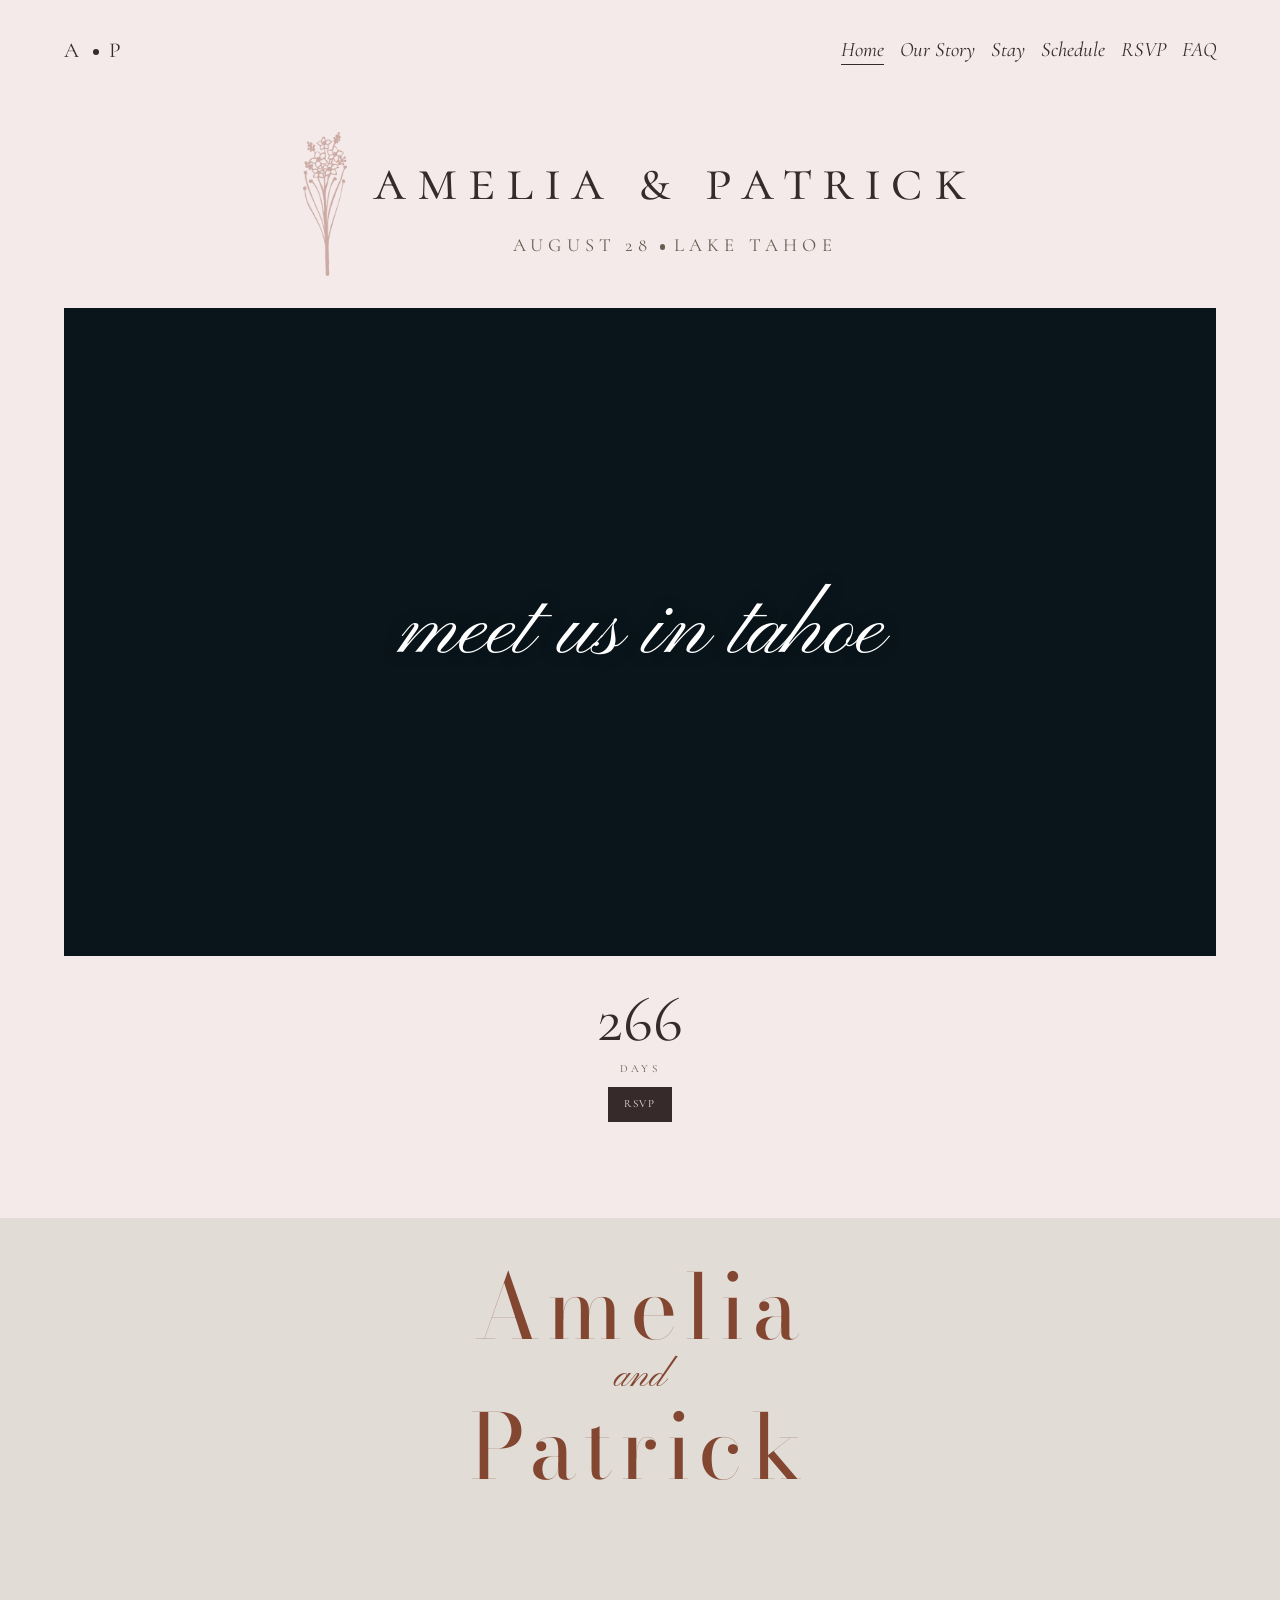
==== index.html @ a4e42ea4 "first commit" ====
<!DOCTYPE html>
<html lang="en">
  <head>
    <meta charset="utf-8" />
    <meta name="viewport" content="width=device-width, initial-scale=1" />
    <title>Amelia and Patrick, August 28, Lake Tahoe</title>
    <link rel="preconnect" href="https://fonts.googleapis.com" />
    <link rel="preconnect" href="https://fonts.gstatic.com" crossorigin />
    <link
      href="https://fonts.googleapis.com/css2?family=Bodoni+Moda:opsz,wght@6..96,400&family=Cormorant+Garamond:ital,wght@0,400;0,500;1,400&family=Pinyon+Script&display=swap"
      rel="stylesheet"
    />
    <link rel="stylesheet" href="src/styles/tokens.css" />
    <link rel="stylesheet" href="src/styles/site.css" />
  </head>
  <body>
    <header class="site-header">
      <nav class="nav" aria-label="Pages">
        <a class="mark" href="index.html">A<span class="sep" aria-hidden="true"></span>P</a>
        <ul class="nav-links">
          <li><a href="index.html" aria-current="page">Home</a></li>
          <li><a href="story.html">Our Story</a></li>
          <li><a href="stay.html">Stay</a></li>
          <li><a href="schedule.html">Schedule</a></li>
          <li><a href="rsvp.html">RSVP</a></li>
          <li><a href="faq.html">FAQ</a></li>
        </ul>
      </nav>
    </header>

    <main>
      <section class="hero">
        <div class="hero-lockup">
          <div class="hero-names">
            <span class="hero-flower" aria-hidden="true"></span>
            <div class="hero-title">
              <h1 class="names">Amelia & Patrick</h1>
              <p class="kicker">August 28<span class="sep" aria-hidden="true"></span>Lake Tahoe</p>
            </div>
          </div>
          
          <!-- <hr class="rule" />
          <p class="letter">
            August 28, in Lake Tahoe. We are glad you are here. The weekend, the
            travel, and how to reply each have their own page.
          </p>
          <hr class="rule" /> -->
        </div>
        <div class="welcome">
          <video
            class="welcome-film"
            autoplay
            muted
            loop
            playsinline
            preload="auto"
            aria-label="Lake Tahoe"
          >
            <source src="tahoe_welcome_loop.mp4" type="video/mp4" />
          </video>
          <p class="welcome-script">meet us in tahoe</p>
        </div>
        <p class="countdown">
          <span class="countdown-count" id="days">0</span>
          <span class="countdown-label" id="days-label">days</span>
          <a class="button" href="rsvp.html">RSVP</a>
        </p>
        
        
      </section>

      <section class="lockup" aria-label="Amelia and Patrick">
        <p>
          Amelia
          <span class="script">and</span>
          Patrick
        </p>
      </section>
    </main>
    <script>
      const weddingMonth = 7;
      const weddingDay = 28;
      const today = new Date();
      const start = new Date(today.getFullYear(), today.getMonth(), today.getDate());
      let year = start.getFullYear();
      if (start > new Date(year, weddingMonth, weddingDay)) year += 1;
      const wedding = new Date(year, weddingMonth, weddingDay);
      const days = Math.round((wedding - start) / 86400000);
      const count = document.querySelector("#days");
      const label = document.querySelector("#days-label");
      count.textContent = String(days);
      label.textContent = days === 1 ? "day" : "days";
      count.closest(".countdown").setAttribute(
        "aria-label",
        days === 0 ? "The wedding is today" : `${days} ${label.textContent} until August 28`
      );

      const film = document.querySelector(".welcome-film");
      if (window.matchMedia("(prefers-reduced-motion: reduce)").matches) {
        film.removeAttribute("autoplay");
        film.pause();
      }
    </script>
  </body>
</html>
---- src/styles/tokens.css ----
/*
  Pressed paper — wedding site tokens.

  Pigments are sampled from the reference images (Oct 25, 2026).
  Components use the role variables below. Do not use --pigment-* in UI.

  Day pages use blush (the default): Amelia & Patrick, August 28, Lake Tahoe.
  Sprigs are the drawings in src/ornament/, recolored to --color-ornament.
  Pattern bands use --color-leaf and --color-bell, and sit at an edge.
  Other suites, set on any parent:
    data-palette="ivory"        — cream ground, navy ink
    data-palette="powder"       — powder ground, slate ink
    data-palette="night"        — sleeping arrangements and night activities only

  Webfonts to load when the site is built, in this order:
    Bodoni Moda, Cormorant Garamond, Pinyon Script.
  The stacks fall back to Didot, Iowan Old Style, and Snell Roundhand.
*/

:root {
  /* Pigments */
  --pigment-paper: #f6f0ec;
  --pigment-blush-paper: #f4eae9;
  --pigment-plaster: #e1dcd6;
  --pigment-navy: #1f3160;
  --pigment-warm-black: #362a2a;
  --pigment-espresso: #3b2c24;
  --pigment-taupe: #6b5c53;
  --pigment-terracotta: #834630;
  --pigment-rose: #a2766e;
  --pigment-blossom: #ccaba5;
  --pigment-powder: #dde5eb;
  --pigment-powder-sunk: #d3dde4;
  --pigment-powder-deep: #c2d2dc;
  --pigment-slate: #4a5c70;
  --pigment-botanical: #6e8197;
  --pigment-slate-wash: #b9c6d3;
  --pigment-card-white: #f0f2f3;
  --pigment-night: #09151a;
  --pigment-night-raised: #121e24;
  --pigment-night-deep: #182429;
  --pigment-candle: #f8efe4;
  --pigment-candle-dim: #c9c4bd;
  --pigment-petal: #c2baa9;
  --pigment-leaf: #202820;
  --pigment-indigo: #263f61;
  --pigment-herb: #55567e;
  --pigment-sage: #79806d;
  --pigment-pattern-line: #363929;
  --pigment-chartreuse: #a0913a;
  --pigment-bell: #d6bc70;
  --pigment-mum-ground: #1b3648;
  --pigment-delft-cream: #f1eadb;

  /* Roles — blush, the day default */
  --color-ground: var(--pigment-blush-paper);
  --color-surface: var(--pigment-paper);
  --color-editorial: var(--pigment-plaster);
  --color-ink: var(--pigment-warm-black);
  --color-muted: var(--pigment-taupe);
  --color-accent: var(--pigment-terracotta);
  --color-rule: var(--pigment-blossom);
  --color-ornament: var(--pigment-indigo);
  --color-leaf: var(--pigment-sage);
  --color-bell: var(--pigment-bell);
  --color-on-accent: var(--pigment-blush-paper);

  /* Type */
  --font-display: "Bodoni Moda", Didot, "Bodoni MT", Palatino, serif;
  --font-text: "Cormorant Garamond", "Iowan Old Style", Palatino, Georgia, serif;
  --font-script: "Pinyon Script", "Snell Roundhand", "Apple Chancery", cursive;

  --text-display: 4.5rem;
  --leading-display: 0.92;
  --tracking-display: 0.08em;

  --text-name: 1.75rem;
  --tracking-name: 0.18em;

  --text-script: 2.25rem;

  --text-kicker: 0.6875rem;
  --tracking-kicker: 0.28em;

  --text-body: 1.0625rem;
  --leading-body: 1.7;

  --text-nav: 0.9375rem;

  --text-button: 0.6875rem;
  --tracking-button: 0.16em;

  /* Space */
  --space-1: 4px;
  --space-2: 8px;
  --space-3: 12px;
  --space-4: 16px;
  --space-5: 24px;
  --space-6: 32px;
  --space-7: 48px;
  --space-8: 64px;
  --space-9: 96px;
  --space-10: 128px;

  --measure-prose: 34rem;
  --measure-page: 72rem;

  /* Shape. Pages stay flat. The shadow is for a physical invitation card only. */
  --radius-sharp: 0;
  --radius-card: 12px;
  --shadow-card: 0 18px 40px rgb(31 49 96 / 8%);

  --duration: 160ms;
  --ease-out: cubic-bezier(0.2, 0, 0, 1);
}

[data-palette="ivory"] {
  --color-ground: var(--pigment-paper);
  --color-surface: var(--pigment-blush-paper);
  --color-editorial: var(--pigment-plaster);
  --color-ink: var(--pigment-navy);
  --color-muted: var(--pigment-taupe);
  --color-accent: var(--pigment-terracotta);
  --color-rule: var(--pigment-blossom);
  --color-ornament: var(--pigment-indigo);
  --color-leaf: var(--pigment-sage);
  --color-bell: var(--pigment-bell);
  --color-on-accent: var(--pigment-paper);
}

[data-palette="powder"] {
  --color-ground: var(--pigment-powder);
  --color-surface: var(--pigment-powder-sunk);
  --color-editorial: var(--pigment-powder-deep);
  --color-ink: var(--pigment-slate);
  --color-muted: var(--pigment-slate);
  --color-accent: var(--pigment-slate);
  --color-rule: var(--pigment-slate-wash);
  --color-ornament: var(--pigment-indigo);
  --color-leaf: var(--pigment-sage);
  --color-bell: var(--pigment-bell);
  --color-on-accent: var(--pigment-card-white);
}

[data-palette="night"] {
  --color-ground: var(--pigment-night);
  --color-surface: var(--pigment-night-raised);
  --color-editorial: var(--pigment-night-deep);
  --color-ink: var(--pigment-candle);
  --color-muted: var(--pigment-candle-dim);
  --color-accent: var(--pigment-candle);
  --color-rule: var(--pigment-petal);
  --color-ornament: var(--pigment-petal);
  --color-leaf: var(--pigment-leaf);
  --color-bell: var(--pigment-bell);
  --color-on-accent: var(--pigment-night);
}
---- src/styles/site.css ----
*,
*::before,
*::after {
  box-sizing: border-box;
}

html {
  scroll-behavior: smooth;
}

body {
  margin: 0;
  background: var(--color-ground);
  color: var(--color-ink);
  font-family: var(--font-text);
  font-size: clamp(1.125rem, 0.4vw + 1rem, 1.5rem);
  line-height: var(--leading-body);
}

a {
  color: inherit;
  text-decoration: none;
}

:focus-visible {
  outline: 2px solid var(--color-ink);
  outline-offset: 3px;
}

.site-header {
  padding: var(--space-6) var(--space-5) 0;
}

.hero {
  padding: 0 var(--space-5) var(--space-9);
}

.story,
.schedule,
.lockup,
.reply,
.faq {
  padding: var(--space-7) var(--space-5) var(--space-10);
}

.surface-page {
  background: var(--color-surface);
}

.nav {
  display: flex;
  align-items: center;
  justify-content: space-between;
  gap: var(--space-5);
  max-width: var(--measure-page);
  margin: 0 auto;
}

.mark {
  font-size: clamp(1.05rem, 0.6vw + 0.85rem, 1.5rem);
  letter-spacing: 0.22em;
}

.nav-links {
  display: flex;
  flex-wrap: wrap;
  justify-content: flex-end;
  gap: var(--space-4);
  margin: 0;
  padding: 0;
  list-style: none;
}

.nav-links a {
  font-style: italic;
  font-size: clamp(1.05rem, 0.55vw + 0.85rem, 1.45rem);
  padding-bottom: 2px;
  border-bottom: 1px solid transparent;
}

.sep {
  display: inline-block;
  width: 0.28em;
  height: 0.28em;
  margin: 0 0.45em 0.08em;
  border-radius: 50%;
  background: currentColor;
  vertical-align: middle;
}

.nav-links a[aria-current="page"] {
  border-bottom-color: var(--color-ink);
}

.herb-row {
  display: flex;
  flex-wrap: wrap;
  justify-content: center;
  align-items: flex-end;
  gap: clamp(0.75rem, 2vw, 2.25rem);
  max-width: var(--measure-page);
  margin: clamp(1.25rem, 3vw, 2.75rem) auto 0;
}

.herb-row img {
  flex: 1 1 0;
  width: 0;
  min-width: 0;
  height: clamp(5.25rem, 16vw, 11rem);
  object-fit: contain;
  object-position: center bottom;
}

.hero-names {
  display: flex;
  align-items: center;
  justify-content: center;
  gap: clamp(0.75rem, 2vw, 1.75rem);
  max-width: 100%;
}

.hero-title {
  display: flex;
  flex-direction: column;
  align-items: center;
  gap: var(--space-4);
  min-width: 0;
}

.hero-flower {
  flex: 0 0 auto;
  height: clamp(5.5rem, 12vw, 9rem);
  aspect-ratio: 241 / 785;
  background-color: var(--pigment-blossom);
  -webkit-mask-image: url("../ornament/herbs/bunch.png");
  mask-image: url("../ornament/herbs/bunch.png");
  -webkit-mask-repeat: no-repeat;
  mask-repeat: no-repeat;
  -webkit-mask-position: center;
  mask-position: center;
  -webkit-mask-size: contain;
  mask-size: contain;
}

.night-flower {
  width: auto;
  max-width: 70%;
  height: clamp(8rem, 18vw, 15rem);
}

@media (max-width: 719px) {
  .names {
    font-size: clamp(1.55rem, 7.2vw, 2.15rem);
    letter-spacing: 0.08em;
  }

  .kicker {
    letter-spacing: 0.12em;
  }
}

.stem {
  fill: none;
  stroke: var(--color-ornament);
  stroke-width: 0.8;
}

.leaf {
  fill: var(--color-leaf);
}

.bell {
  fill: var(--color-bell);
}

.welcome {
  position: relative;
  width: min(100%, var(--measure-page));
  margin: var(--space-6) auto 0;
  aspect-ratio: 16 / 9;
  overflow: hidden;
  background: var(--pigment-night);
}

.welcome-film {
  display: block;
  width: 100%;
  height: 100%;
  object-fit: cover;
}

.welcome-script {
  position: absolute;
  inset: 0;
  display: flex;
  align-items: center;
  justify-content: center;
  margin: 0;
  padding: 0 var(--space-4);
  color: #fff;
  font-family: var(--font-script);
  font-size: clamp(2.35rem, 7vw, 5.5rem);
  line-height: 1;
  text-align: center;
  text-shadow: 0 1px 16px rgb(9 21 26 / 45%);
  pointer-events: none;
}

.countdown {
  display: flex;
  flex-direction: column;
  align-items: center;
  gap: var(--space-2);
  margin: var(--space-6) 0 0;
  text-align: center;
}

.countdown-count {
  font-size: clamp(2.75rem, 5vw, 4.5rem);
  line-height: 1;
}

.countdown-label {
  color: var(--color-muted);
  font-size: var(--text-kicker);
  letter-spacing: var(--tracking-kicker);
  text-transform: uppercase;
}

.hero-lockup {
  display: flex;
  flex-direction: column;
  align-items: center;
  gap: var(--space-5);
  max-width: min(100%, 48rem);
  margin: var(--space-8) auto 0;
  text-align: center;
}

.names {
  margin: 0;
  font-size: clamp(1.85rem, 4.6vw, 4.75rem);
  font-weight: 400;
  font-variant-caps: all-small-caps;
  letter-spacing: var(--tracking-name);
  line-height: 1.15;
}

.kicker {
  margin: 0;
  color: var(--color-muted);
  font-size: clamp(0.85rem, 0.7vw + 0.6rem, 1.25rem);
  letter-spacing: var(--tracking-kicker);
  text-transform: uppercase;
}

.button {
  display: inline-block;
  border: 0;
  border-radius: var(--radius-sharp);
  background: var(--color-ink);
  color: var(--color-on-accent);
  font-family: var(--font-text);
  font-size: var(--text-button);
  letter-spacing: var(--tracking-button);
  text-transform: uppercase;
  padding: var(--space-2) var(--space-4);
  cursor: pointer;
}

.rule {
  width: 48px;
  height: 1px;
  margin: 0;
  border: 0;
  background: var(--color-rule);
}

.letter {
  max-width: 38rem;
  margin: 0;
  font-size: clamp(1.15rem, 0.5vw + 1rem, 1.6rem);
}

.story,
.schedule,
.reply,
.faq {
  text-align: center;
}

.story h2,
.schedule h2,
.night h2,
.reply h2,
.faq h2 {
  margin: 0 0 var(--space-5);
  font-weight: 400;
  font-size: clamp(1.85rem, 2.4vw + 0.8rem, 3.4rem);
  font-variant-caps: all-small-caps;
  letter-spacing: var(--tracking-name);
}

.story p,
.schedule p,
.night p,
.reply p,
.faq p {
  max-width: 40rem;
  margin: 0 auto;
  font-size: clamp(1.15rem, 0.5vw + 1rem, 1.6rem);
}

.schedule {
  background: var(--color-surface);
}

.day-list {
  display: grid;
  gap: var(--space-6);
  max-width: 28rem;
  margin: var(--space-7) auto 0;
  padding: 0;
  list-style: none;
}

.lockup {
  background: var(--color-editorial);
  text-align: center;
}

.lockup p {
  margin: 0;
  color: var(--color-accent);
  font-family: var(--font-display);
  font-size: clamp(3.25rem, 7vw, 7.5rem);
  line-height: var(--leading-display);
  letter-spacing: var(--tracking-display);
}

.lockup .script {
  display: block;
  margin: var(--space-2) 0;
  font-family: var(--font-script);
  font-size: clamp(2.25rem, 3vw, 4rem);
  letter-spacing: 0;
  line-height: 1.1;
}

.night {
  background: var(--color-ground);
  color: var(--color-ink);
  padding: var(--space-7) var(--space-5) var(--space-10);
}

.night-top {
  display: flex;
  justify-content: space-between;
  align-items: flex-start;
  gap: var(--space-5);
  max-width: var(--measure-page);
  margin: 0 auto var(--space-8);
}

.script-phrase {
  margin: var(--space-6) 0 0;
  font-family: var(--font-script);
  font-size: clamp(2.25rem, 3vw, 4rem);
  line-height: 1;
  text-align: right;
}

.night-grid {
  display: grid;
  gap: var(--space-7);
  max-width: var(--measure-page);
  margin: var(--space-7) auto 0;
  text-align: left;
}

.night h3 {
  margin: 0 0 var(--space-3);
  color: var(--color-muted);
  font-weight: 400;
  font-size: var(--text-kicker);
  letter-spacing: var(--tracking-kicker);
  text-transform: uppercase;
}

.night p {
  margin: 0;
}

.reply form {
  display: grid;
  gap: var(--space-4);
  max-width: 22rem;
  margin: var(--space-7) auto 0;
  text-align: left;
}

label {
  display: grid;
  gap: var(--space-2);
  font-size: var(--text-kicker);
  letter-spacing: var(--tracking-kicker);
  text-transform: uppercase;
  color: var(--color-muted);
}

input,
select,
textarea {
  border: 0;
  border-bottom: 1px solid var(--color-rule);
  border-radius: var(--radius-sharp);
  background: transparent;
  color: var(--color-ink);
  font-family: var(--font-text);
  font-size: var(--text-body);
  padding: var(--space-2) 0;
}

textarea {
  min-height: 6rem;
  resize: vertical;
}

.reply .button {
  justify-self: center;
}

.confirm {
  margin-top: var(--space-6);
}

.confirm[hidden] {
  display: none;
}

.ledger-wrap {
  width: min(100%, var(--measure-page));
  margin: var(--space-7) auto 0;
}

.ledger {
  width: 100%;
  border-collapse: collapse;
  text-align: left;
}

.ledger th,
.ledger td {
  padding: var(--space-3) var(--space-5) var(--space-3) 0;
  border-bottom: 1px solid var(--color-rule);
  vertical-align: top;
  font-weight: 400;
}

.ledger th {
  color: var(--color-muted);
  font-size: var(--text-kicker);
  letter-spacing: var(--tracking-kicker);
  text-transform: uppercase;
}

.ledger td {
  font-size: clamp(1.15rem, 0.4vw + 1rem, 1.45rem);
}

.ledger-empty td {
  color: var(--color-muted);
}

.ledger-note,
.reply-add {
  margin: var(--space-6) auto 0;
  color: var(--color-muted);
  font-size: var(--text-kicker);
  letter-spacing: var(--tracking-kicker);
  text-transform: uppercase;
}

.questions {
  max-width: var(--measure-prose);
  margin: var(--space-7) auto 0;
  text-align: left;
}

.questions div + div {
  margin-top: var(--space-6);
}

.questions dt {
  color: var(--color-muted);
  font-size: var(--text-kicker);
  letter-spacing: var(--tracking-kicker);
  text-transform: uppercase;
}

.questions dd {
  margin: var(--space-2) 0 0;
}

.questions a {
  border-bottom: 1px solid var(--color-rule);
}

.petal {
  fill: var(--color-ornament);
}

.night-stem {
  fill: none;
  stroke: var(--color-leaf);
  stroke-width: 1.1;
}

.night-leaf {
  fill: var(--color-leaf);
}

.night h2 {
  text-align: center;
}

.night .rule {
  margin: var(--space-5) auto var(--space-6);
}

@media (max-width: 719px) {
  .nav {
    flex-direction: column;
    align-items: center;
  }

  .nav-links {
    justify-content: center;
  }

  .night-top {
    flex-direction: column;
    align-items: center;
  }

  .script-phrase,
  .night-top .kicker {
    text-align: center;
  }
}

@media (min-width: 720px) {
  .site-header,
  .hero,
  .story,
  .schedule,
  .lockup,
  .reply,
  .faq,
  .night {
    padding-left: var(--space-8);
    padding-right: var(--space-8);
  }

  .night-grid {
    grid-template-columns: 1fr 1fr;
    gap: var(--space-8);
  }
}
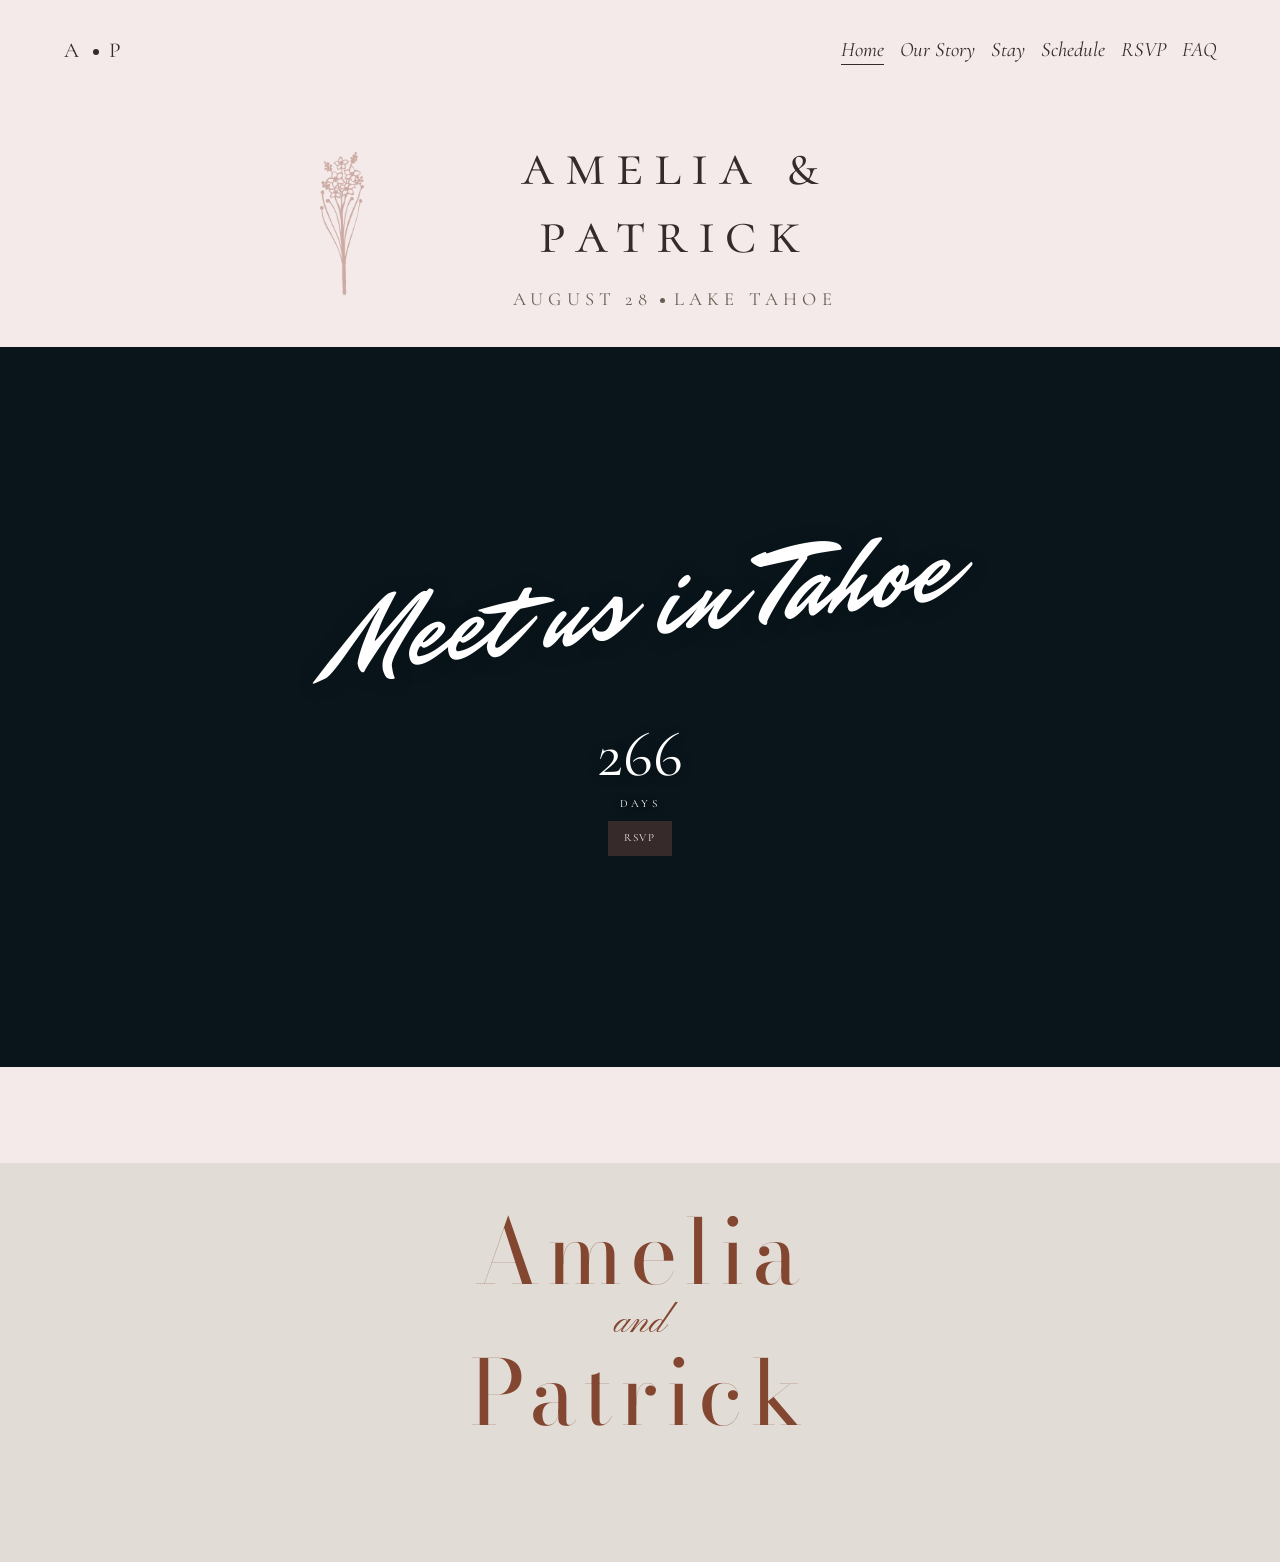
==== commit 23e5b13d: "stretch video and change font" ====
--- a/index.html
+++ b/index.html
@@ -7,7 +7,7 @@
     <link rel="preconnect" href="https://fonts.googleapis.com" />
     <link rel="preconnect" href="https://fonts.gstatic.com" crossorigin />
     <link
-      href="https://fonts.googleapis.com/css2?family=Bodoni+Moda:opsz,wght@6..96,400&family=Cormorant+Garamond:ital,wght@0,400;0,500;1,400&family=Pinyon+Script&display=swap"
+      href="https://fonts.googleapis.com/css2?family=Bodoni+Moda:opsz,wght@6..96,400&family=Cormorant+Garamond:ital,wght@0,400;0,500;1,400&family=Mr+Dafoe&family=Pinyon+Script&display=swap"
       rel="stylesheet"
     />
     <link rel="stylesheet" href="src/styles/tokens.css" />
@@ -58,13 +58,15 @@
           >
             <source src="tahoe_welcome_loop.mp4" type="video/mp4" />
           </video>
-          <p class="welcome-script">meet us in tahoe</p>
+          <div class="welcome-copy">
+            <p class="welcome-script">Meet us in Tahoe</p>
+            <p class="countdown">
+              <span class="countdown-count" id="days">0</span>
+              <span class="countdown-label" id="days-label">days</span>
+              <a class="button" href="rsvp.html">RSVP</a>
+            </p>
+          </div>
         </div>
-        <p class="countdown">
-          <span class="countdown-count" id="days">0</span>
-          <span class="countdown-label" id="days-label">days</span>
-          <a class="button" href="rsvp.html">RSVP</a>
-        </p>
         
         
       </section>
--- a/src/styles/site.css
+++ b/src/styles/site.css
@@ -32,7 +32,7 @@
 }
 
 .hero {
-  padding: 0 var(--space-5) var(--space-9);
+  padding: 0 0 var(--space-9);
 }
 
 .story,
@@ -149,6 +149,14 @@
 }
 
 @media (max-width: 719px) {
+  .countdown {
+    gap: 0.3rem;
+  }
+
+  .countdown-count {
+    font-size: 2rem;
+  }
+
   .names {
     font-size: clamp(1.55rem, 7.2vw, 2.15rem);
     letter-spacing: 0.08em;
@@ -175,8 +183,8 @@
 
 .welcome {
   position: relative;
-  width: min(100%, var(--measure-page));
-  margin: var(--space-6) auto 0;
+  width: 100%;
+  margin: var(--space-6) 0 0;
   aspect-ratio: 16 / 9;
   overflow: hidden;
   background: var(--pigment-night);
@@ -189,20 +197,27 @@
   object-fit: cover;
 }
 
-.welcome-script {
+.welcome-copy {
   position: absolute;
   inset: 0;
   display: flex;
+  flex-direction: column;
   align-items: center;
   justify-content: center;
-  margin: 0;
-  padding: 0 var(--space-4);
+  gap: clamp(0.15rem, 1vw, 0.75rem);
+  padding: var(--space-4);
+}
+
+.welcome-script {
+  margin: 0;
   color: #fff;
-  font-family: var(--font-script);
-  font-size: clamp(2.35rem, 7vw, 5.5rem);
-  line-height: 1;
+  font-family: "Mr Dafoe", "Pinyon Script", cursive;
+  font-size: clamp(2.6rem, 8.5vw, 8rem);
+  line-height: 0.85;
+  margin-bottom: 0.55em;
   text-align: center;
-  text-shadow: 0 1px 16px rgb(9 21 26 / 45%);
+  text-shadow: 0 2px 18px rgb(9 21 26 / 40%);
+  transform: rotate(-7deg);
   pointer-events: none;
 }
 
@@ -211,20 +226,23 @@
   flex-direction: column;
   align-items: center;
   gap: var(--space-2);
-  margin: var(--space-6) 0 0;
+  margin: 0;
+  color: #fff;
   text-align: center;
 }
 
 .countdown-count {
-  font-size: clamp(2.75rem, 5vw, 4.5rem);
+  font-size: clamp(2.5rem, 5vw, 4.5rem);
   line-height: 1;
+  text-shadow: 0 1px 12px rgb(9 21 26 / 35%);
 }
 
 .countdown-label {
-  color: var(--color-muted);
+  color: #fff;
   font-size: var(--text-kicker);
   letter-spacing: var(--tracking-kicker);
   text-transform: uppercase;
+  text-shadow: 0 1px 12px rgb(9 21 26 / 35%);
 }
 
 .hero-lockup {
@@ -234,6 +252,7 @@
   gap: var(--space-5);
   max-width: min(100%, 48rem);
   margin: var(--space-8) auto 0;
+  padding: 0 var(--space-5);
   text-align: center;
 }
 
@@ -551,7 +570,7 @@
 
 @media (min-width: 720px) {
   .site-header,
-  .hero,
+  .hero-lockup,
   .story,
   .schedule,
   .lockup,
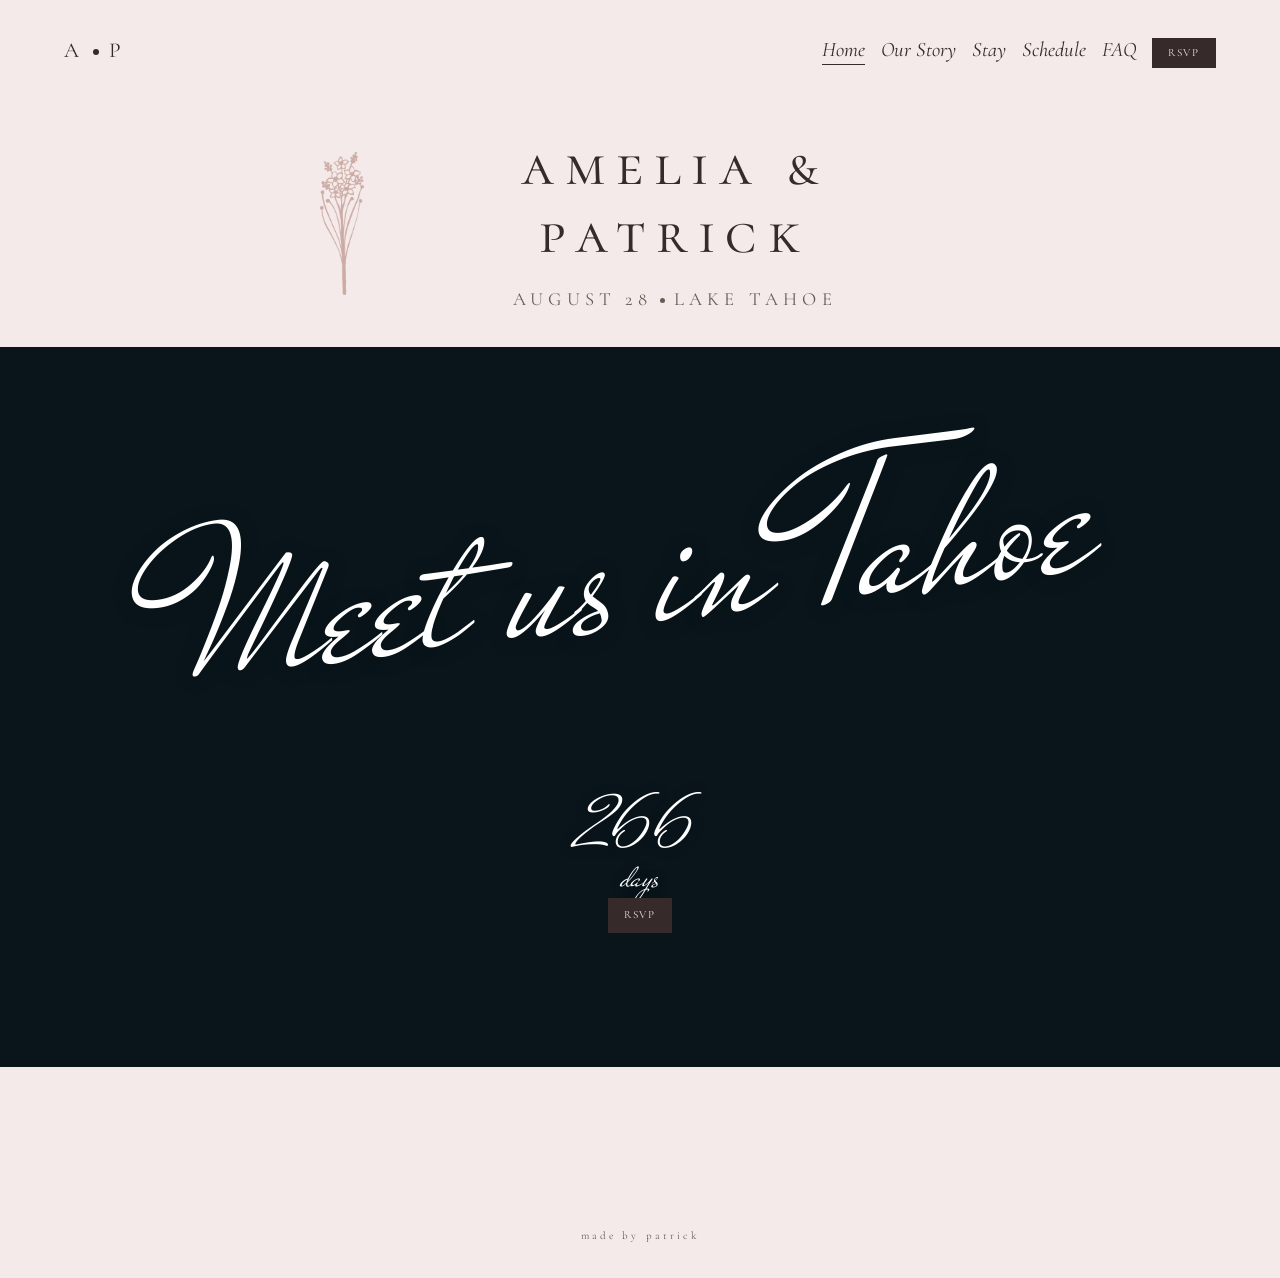
==== commit 79b04593: "footer, font, rsvp" ====
--- a/index.html
+++ b/index.html
@@ -7,7 +7,7 @@
     <link rel="preconnect" href="https://fonts.googleapis.com" />
     <link rel="preconnect" href="https://fonts.gstatic.com" crossorigin />
     <link
-      href="https://fonts.googleapis.com/css2?family=Bodoni+Moda:opsz,wght@6..96,400&family=Cormorant+Garamond:ital,wght@0,400;0,500;1,400&family=Mr+Dafoe&family=Pinyon+Script&display=swap"
+      href="https://fonts.googleapis.com/css2?family=Bodoni+Moda:opsz,wght@6..96,400&family=Cormorant+Garamond:ital,wght@0,400;0,500;1,400&family=Mr+De+Haviland&family=Pinyon+Script&display=swap"
       rel="stylesheet"
     />
     <link rel="stylesheet" href="src/styles/tokens.css" />
@@ -22,8 +22,8 @@
           <li><a href="story.html">Our Story</a></li>
           <li><a href="stay.html">Stay</a></li>
           <li><a href="schedule.html">Schedule</a></li>
-          <li><a href="rsvp.html">RSVP</a></li>
           <li><a href="faq.html">FAQ</a></li>
+          <li><a href="rsvp.html" class="nav-rsvp">RSVP</a></li>
         </ul>
       </nav>
     </header>
@@ -71,14 +71,17 @@
         
       </section>
 
-      <section class="lockup" aria-label="Amelia and Patrick">
+      <!-- <section class="lockup" aria-label="Amelia and Patrick">
         <p>
           Amelia
           <span class="script">and</span>
           Patrick
         </p>
-      </section>
+      </section> -->
     </main>
+    <footer class="site-footer">
+      <p>made by patrick</p>
+    </footer>
     <script>
       const weddingMonth = 7;
       const weddingDay = 28;
--- a/src/styles/site.css
+++ b/src/styles/site.css
@@ -64,6 +64,7 @@
 .nav-links {
   display: flex;
   flex-wrap: wrap;
+  align-items: center;
   justify-content: flex-end;
   gap: var(--space-4);
   margin: 0;
@@ -90,6 +91,35 @@
 
 .nav-links a[aria-current="page"] {
   border-bottom-color: var(--color-ink);
+}
+
+.nav-links a.nav-rsvp {
+  border-bottom-color: transparent;
+  background: var(--color-ink);
+  color: var(--color-on-accent);
+  font-family: var(--font-text);
+  font-style: normal;
+  font-size: var(--text-button);
+  letter-spacing: var(--tracking-button);
+  text-transform: uppercase;
+  padding: var(--space-2) var(--space-4);
+  border-radius: var(--radius-sharp);
+}
+
+.nav-links a.nav-rsvp[aria-current="page"] {
+  border-bottom-color: transparent;
+}
+
+.site-footer {
+  padding: var(--space-8) var(--space-5) var(--space-6);
+  text-align: center;
+}
+
+.site-footer p {
+  margin: 0;
+  color: var(--color-muted);
+  font-size: var(--text-kicker);
+  letter-spacing: var(--tracking-kicker);
 }
 
 .herb-row {
@@ -153,10 +183,6 @@
     gap: 0.3rem;
   }
 
-  .countdown-count {
-    font-size: 2rem;
-  }
-
   .names {
     font-size: clamp(1.55rem, 7.2vw, 2.15rem);
     letter-spacing: 0.08em;
@@ -211,8 +237,8 @@
 .welcome-script {
   margin: 0;
   color: #fff;
-  font-family: "Mr Dafoe", "Pinyon Script", cursive;
-  font-size: clamp(2.6rem, 8.5vw, 8rem);
+  font-family: "Mr De Haviland", "Pinyon Script", cursive;
+  font-size: clamp(2.4rem, 17vw, 16rem);
   line-height: 0.85;
   margin-bottom: 0.55em;
   text-align: center;
@@ -225,23 +251,23 @@
   display: flex;
   flex-direction: column;
   align-items: center;
-  gap: var(--space-2);
+  gap: var(--space-1);
   margin: 0;
   color: #fff;
+  font-family: "Mr De Haviland", "Pinyon Script", cursive;
   text-align: center;
 }
 
 .countdown-count {
-  font-size: clamp(2.5rem, 5vw, 4.5rem);
-  line-height: 1;
+  font-size: clamp(1.5rem, 6vw, 5.5rem);
+  line-height: 0.8;
   text-shadow: 0 1px 12px rgb(9 21 26 / 35%);
 }
 
 .countdown-label {
   color: #fff;
-  font-size: var(--text-kicker);
-  letter-spacing: var(--tracking-kicker);
-  text-transform: uppercase;
+  font-size: clamp(1.15rem, 3vw, 2.75rem);
+  line-height: 0.8;
   text-shadow: 0 1px 12px rgb(9 21 26 / 35%);
 }
 
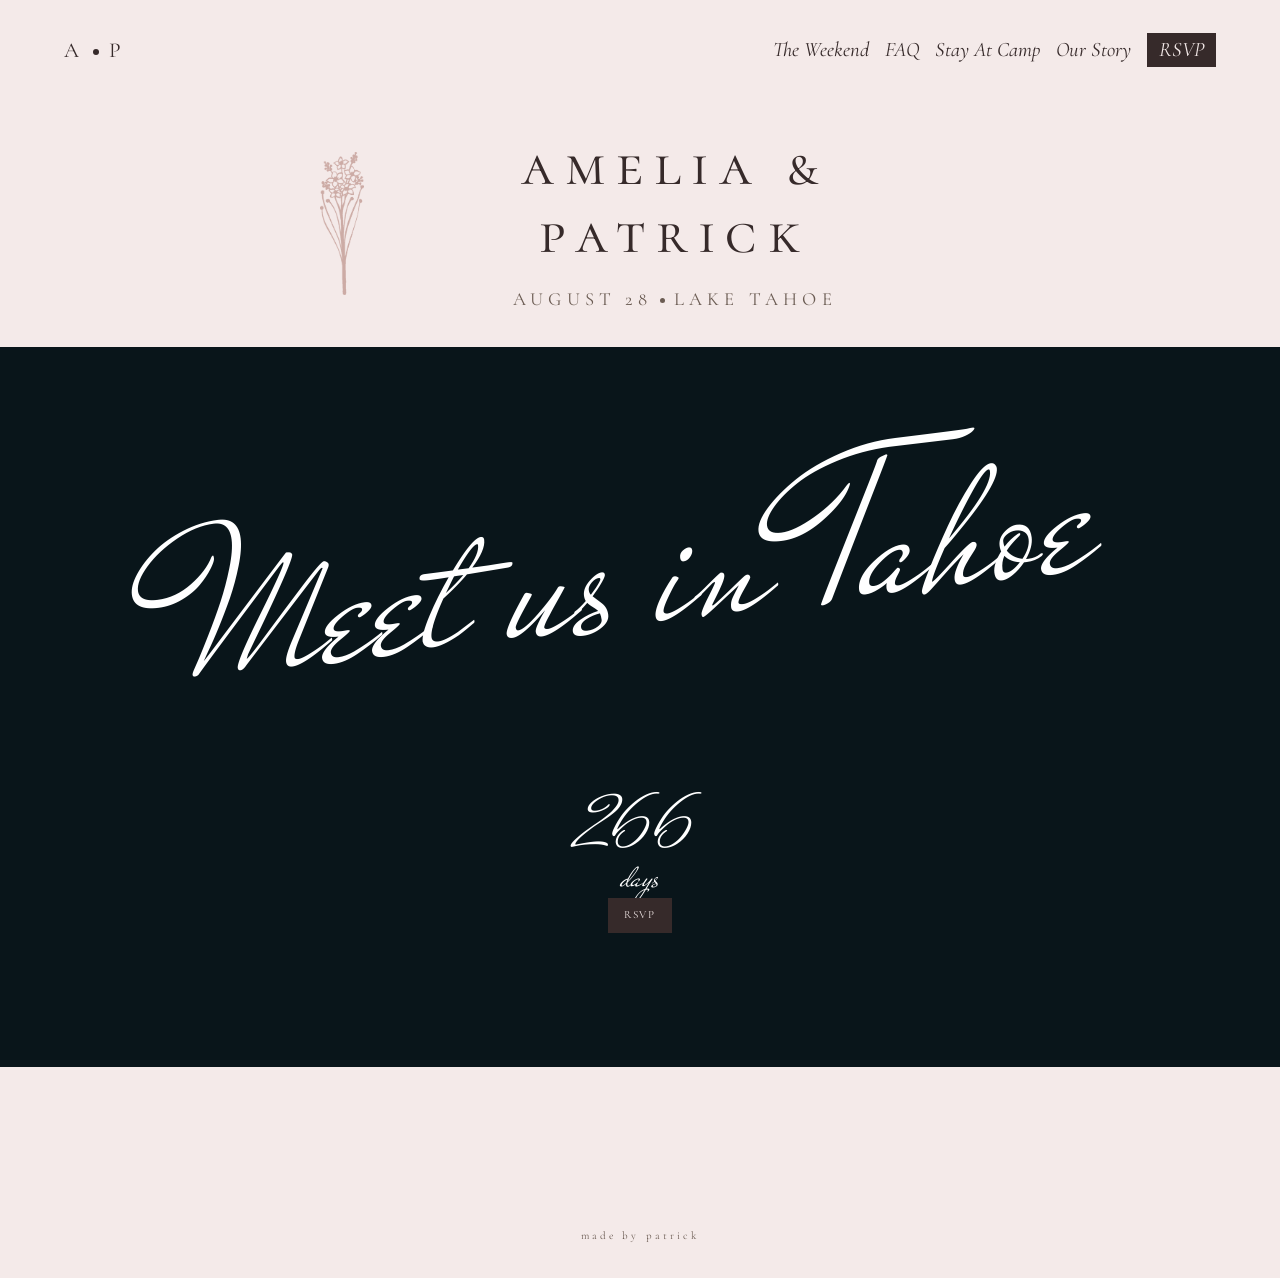
==== commit a611e1ae: "tab changes" ====
--- a/index.html
+++ b/index.html
@@ -18,11 +18,10 @@
       <nav class="nav" aria-label="Pages">
         <a class="mark" href="index.html">A<span class="sep" aria-hidden="true"></span>P</a>
         <ul class="nav-links">
-          <li><a href="index.html" aria-current="page">Home</a></li>
+          <li><a href="schedule.html">The Weekend</a></li>
+          <li><a href="faq.html">FAQ</a></li>
+          <li><a href="stay.html">Stay At Camp</a></li>
           <li><a href="story.html">Our Story</a></li>
-          <li><a href="stay.html">Stay</a></li>
-          <li><a href="schedule.html">Schedule</a></li>
-          <li><a href="faq.html">FAQ</a></li>
           <li><a href="rsvp.html" class="nav-rsvp">RSVP</a></li>
         </ul>
       </nav>
--- a/src/styles/site.css
+++ b/src/styles/site.css
@@ -97,12 +97,7 @@
   border-bottom-color: transparent;
   background: var(--color-ink);
   color: var(--color-on-accent);
-  font-family: var(--font-text);
-  font-style: normal;
-  font-size: var(--text-button);
-  letter-spacing: var(--tracking-button);
-  text-transform: uppercase;
-  padding: var(--space-2) var(--space-4);
+  padding: var(--space-1) var(--space-3);
   border-radius: var(--radius-sharp);
 }
 
@@ -242,7 +237,6 @@
   line-height: 0.85;
   margin-bottom: 0.55em;
   text-align: center;
-  text-shadow: 0 2px 18px rgb(9 21 26 / 40%);
   transform: rotate(-7deg);
   pointer-events: none;
 }
@@ -261,14 +255,12 @@
 .countdown-count {
   font-size: clamp(1.5rem, 6vw, 5.5rem);
   line-height: 0.8;
-  text-shadow: 0 1px 12px rgb(9 21 26 / 35%);
 }
 
 .countdown-label {
   color: #fff;
   font-size: clamp(1.15rem, 3vw, 2.75rem);
   line-height: 0.8;
-  text-shadow: 0 1px 12px rgb(9 21 26 / 35%);
 }
 
 .hero-lockup {
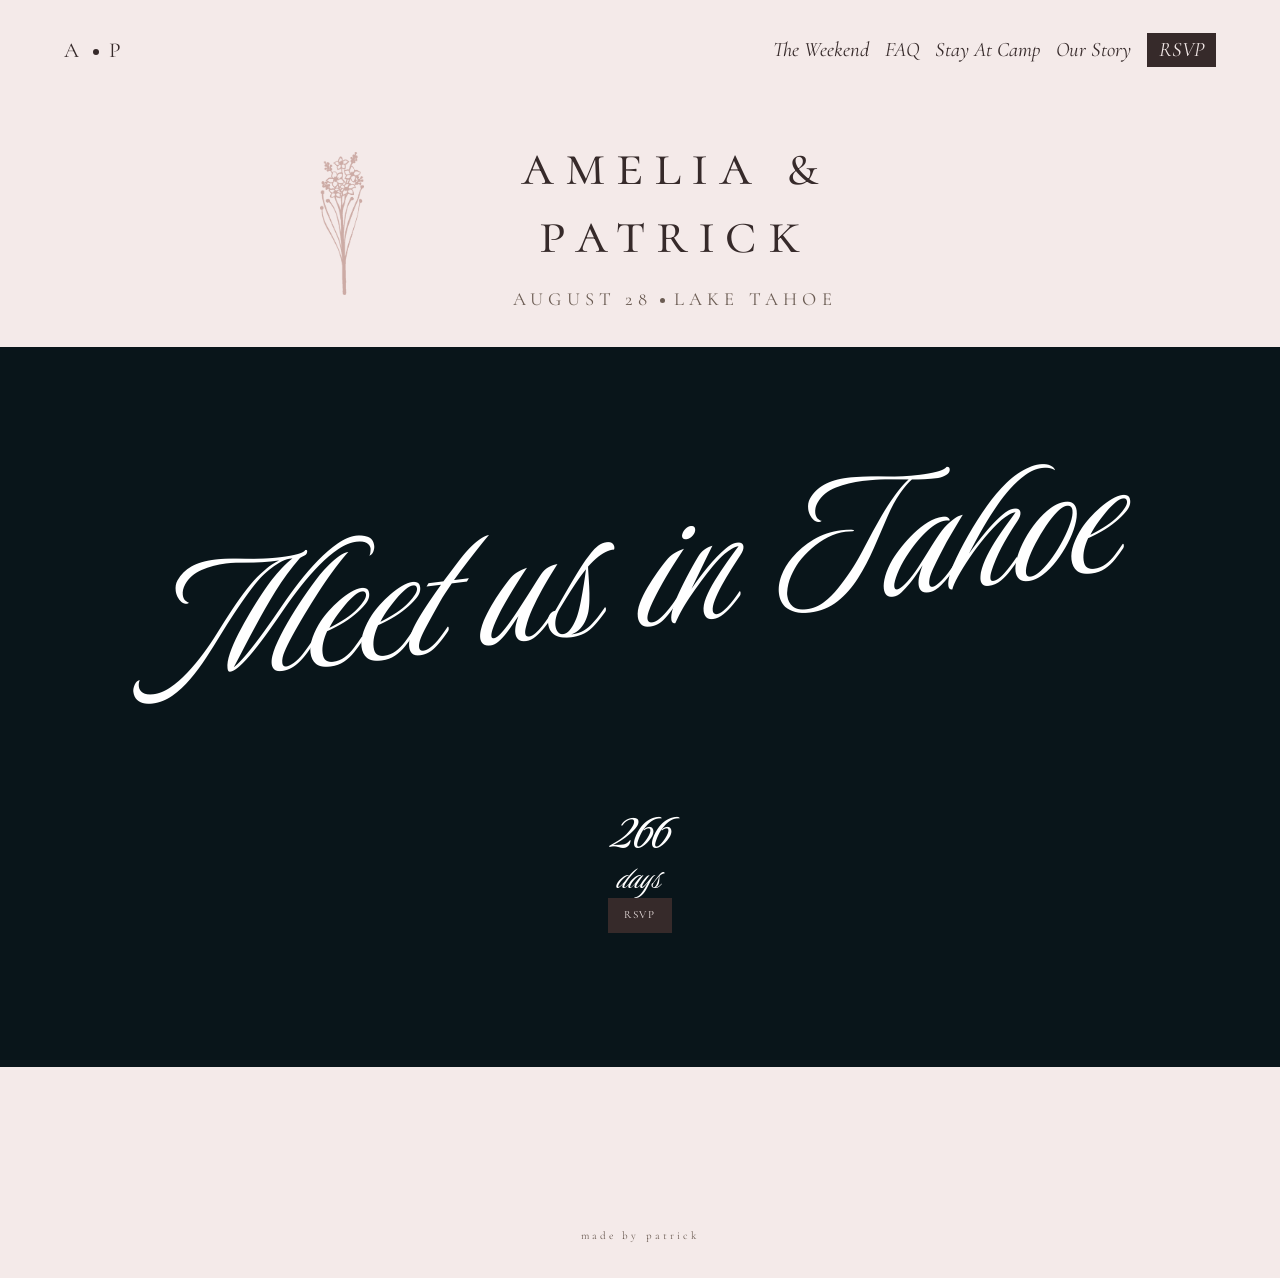
==== commit 2aec1f1e: "font update" ====
--- a/index.html
+++ b/index.html
@@ -7,7 +7,7 @@
     <link rel="preconnect" href="https://fonts.googleapis.com" />
     <link rel="preconnect" href="https://fonts.gstatic.com" crossorigin />
     <link
-      href="https://fonts.googleapis.com/css2?family=Bodoni+Moda:opsz,wght@6..96,400&family=Cormorant+Garamond:ital,wght@0,400;0,500;1,400&family=Mr+De+Haviland&family=Pinyon+Script&display=swap"
+      href="https://fonts.googleapis.com/css2?family=Bodoni+Moda:opsz,wght@6..96,400&family=Cormorant+Garamond:ital,wght@0,400;0,500;1,400&family=Luxurious+Script&family=Pinyon+Script&display=swap"
       rel="stylesheet"
     />
     <link rel="stylesheet" href="src/styles/tokens.css" />
--- a/src/styles/site.css
+++ b/src/styles/site.css
@@ -232,7 +232,7 @@
 .welcome-script {
   margin: 0;
   color: #fff;
-  font-family: "Mr De Haviland", "Pinyon Script", cursive;
+  font-family: "Luxurious Script", "Pinyon Script", cursive;
   font-size: clamp(2.4rem, 17vw, 16rem);
   line-height: 0.85;
   margin-bottom: 0.55em;
@@ -248,7 +248,7 @@
   gap: var(--space-1);
   margin: 0;
   color: #fff;
-  font-family: "Mr De Haviland", "Pinyon Script", cursive;
+  font-family: "Luxurious Script", "Pinyon Script", cursive;
   text-align: center;
 }
 
